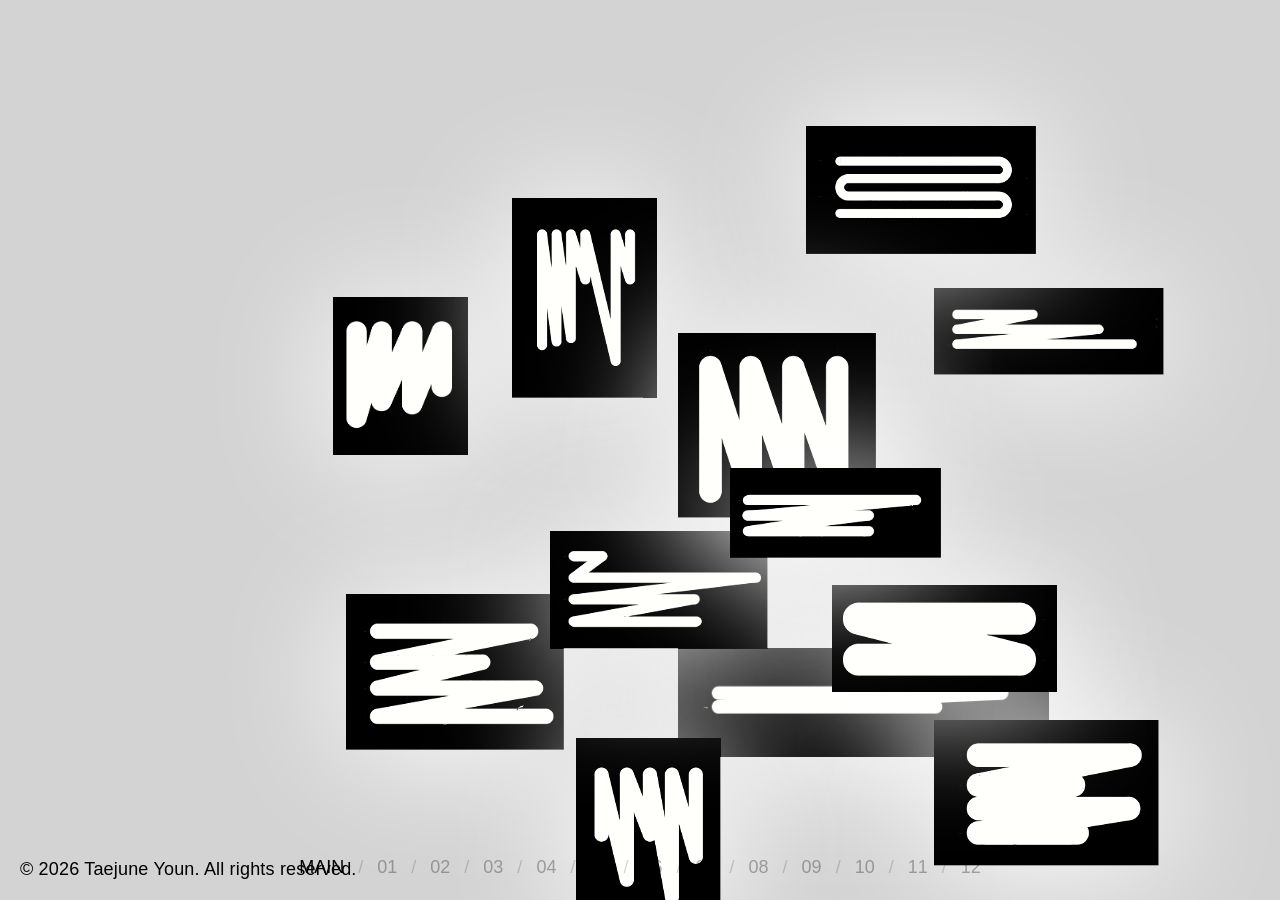
==== index.html @ e30f0415 "Refine detail navigation and reading pace Double desktop fold highlighting, add mobile previous/next" ====
<!doctype html>
<html lang="en">
<head>
  <meta charset="utf-8">
  <meta name="viewport" content="width=device-width, initial-scale=1">
  <meta name="description" content="Love receptor is an interactive reading experience exploring how love is written, translated, and revealed across twelve languages and literary traditions.">
  <meta name="theme-color" content="#000000">
  <meta name="robots" content="index, follow">
  <link rel="icon" type="image/png" sizes="64x64" href="favicon.png">
  <link rel="apple-touch-icon" sizes="180x180" href="apple-touch-icon.png">
  <link rel="canonical" href="https://taejuneyoun.github.io/Love-receptor/">
  <meta property="og:type" content="website">
  <meta property="og:url" content="https://taejuneyoun.github.io/Love-receptor/">
  <meta property="og:site_name" content="Love receptor">
  <meta property="og:title" content="Love receptor">
  <meta property="og:description" content="Love receptor is an interactive reading experience exploring how love is written, translated, and revealed across twelve languages and literary traditions.">
  <meta property="og:image" content="https://taejuneyoun.github.io/Love-receptor/og-preview.png">
  <meta property="og:image:type" content="image/png">
  <meta property="og:image:width" content="2816">
  <meta property="og:image:height" content="2136">
  <meta property="og:image:alt" content="Love receptor interactive works floating in three-dimensional space">
  <meta name="twitter:card" content="summary_large_image">
  <meta name="twitter:title" content="Love receptor">
  <meta name="twitter:description" content="Love receptor is an interactive reading experience exploring how love is written, translated, and revealed across twelve languages and literary traditions.">
  <meta name="twitter:image" content="https://taejuneyoun.github.io/Love-receptor/og-preview.png">
  <link rel="stylesheet" href="cursor.css">
  <script src="cursor.js" defer></script>
  <script src="main-transition.js" defer></script>
  <title>Love receptor</title>
  <style>
    :root {
      --background: #d3d3d3;
      --ink: #000000;
    }

    * { box-sizing: border-box; }

    html,
    body {
      min-height: 100%;
      margin: 0;
      background: var(--background);
    }

    body {
      overflow: hidden;
      color: var(--ink);
      font-family: "Helvetica Neue", Helvetica, Arial, sans-serif;
      font-weight: 300;
    }

    .scene {
      position: fixed;
      inset: 0;
      overflow: hidden;
      perspective: 1450px;
      perspective-origin: 50% 48%;
      isolation: isolate;
    }

    .cloud {
      position: absolute;
      inset: 0;
      z-index: 2;
      pointer-events: none;
      transform: rotateX(var(--scene-rx, 0deg)) rotateY(var(--scene-ry, 0deg));
      transform-style: preserve-3d;
      transition: transform 80ms linear;
      will-change: transform;
    }

    .tile {
      position: absolute;
      left: var(--x);
      top: var(--y);
      z-index: var(--layer);
      display: block;
      width: var(--w);
      color: inherit;
      text-decoration: none;
      transform-style: preserve-3d;
      animation: drift var(--duration) ease-in-out var(--delay) infinite alternate;
      will-change: transform;
      pointer-events: auto;
    }

    .molecule-layer {
      position: absolute;
      left: 50%;
      top: 49%;
      z-index: 1;
      width: min(64vw, 980px);
      height: min(78vh, 820px);
      transform: translate(-50%, -50%) translateZ(-260px);
      transform-style: preserve-3d;
    }

    .molecule-layer canvas {
      display: block;
      width: 100%;
      height: 100%;
      outline: none;
      opacity: .78;
      transition: opacity 220ms ease, filter 220ms ease;
    }

    .molecule-layer.hovered canvas {
      opacity: .96;
      filter: contrast(1.12);
    }

    .model-tooltip {
      position: fixed;
      left: 0;
      top: 0;
      z-index: 300;
      max-width: min(310px, calc(100vw - 32px));
      padding: 7px 9px 8px;
      background: #000000;
      color: #ffffff;
      font-size: 10px;
      font-weight: 400;
      line-height: 1.35;
      letter-spacing: .01em;
      pointer-events: none;
      opacity: 0;
      transform: translate(14px, 14px);
      transition: opacity 120ms ease;
    }

    .model-tooltip.visible { opacity: 1; }

    .tile:hover,
    .tile:focus-visible {
      z-index: 100;
      outline: none;
    }

    .card {
      display: block;
      transform: translateZ(0) rotateX(var(--card-rx, 0deg)) rotateY(var(--card-ry, 0deg));
      transform-style: preserve-3d;
      transition: transform 260ms cubic-bezier(.22, 1, .36, 1);
      will-change: transform;
    }

    .tile:hover .card,
    .tile:focus-visible .card {
      transform: translateZ(72px) rotateX(var(--card-rx, 0deg)) rotateY(var(--card-ry, 0deg)) scale(1.045);
    }

    .tile:focus-visible .card::after {
      content: "";
      position: absolute;
      inset: -7px;
      border: 1px solid #000000;
      pointer-events: none;
    }

    .tile img {
      display: block;
      width: 100%;
      height: auto;
      border: 0;
      filter: contrast(1.15);
      box-shadow: 0 4px 130px #ffffff;
      user-select: none;
      -webkit-user-drag: none;
    }

    .pages {
      position: fixed;
      left: 50%;
      bottom: 22px;
      z-index: 200;
      display: flex;
      gap: 14px;
      font-size: 18px;
      white-space: nowrap;
      transform: translateX(-50%);
    }

    .pages a {
      color: var(--ink);
      text-decoration: none;
      opacity: .3;
      transition: opacity 160ms ease;
    }

    .pages a + a::before {
      content: "/";
      margin-right: 14px;
      opacity: .55;
    }

    .pages a.active,
    .pages a:hover,
    .pages a:focus-visible {
      opacity: 1;
      outline: none;
    }

    .site-footer {
      position: fixed;
      left: 20px;
      bottom: 18px;
      z-index: 200;
      font-size: 18px;
      line-height: 1.4;
      letter-spacing: .01em;
      white-space: nowrap;
    }

    .site-footer a {
      color: inherit;
      text-decoration: none;
      border-bottom: 1px solid transparent;
      transition: border-color 160ms ease;
    }

    .site-footer a:hover,
    .site-footer a:focus-visible {
      border-color: currentColor;
      outline: none;
    }

    body.is-transitioning .custom-cursor,
    body.is-transitioning .model-tooltip {
      opacity: 0 !important;
    }

    body.is-transitioning .tile {
      animation-play-state: paused;
    }

    .main-transition {
      position: fixed;
      inset: 0;
      z-index: 20000;
      overflow: hidden;
      pointer-events: auto;
    }

    .main-transition-box {
      position: absolute;
      left: var(--transition-left);
      top: var(--transition-top);
      width: var(--transition-width);
      height: var(--transition-height);
      overflow: hidden;
      background: #000000;
      animation: main-box-expand 680ms cubic-bezier(.76, 0, .24, 1) both;
      will-change: left, top, width, height;
    }

    .main-transition-art {
      display: block;
      width: 100%;
      height: 100%;
      object-fit: contain;
      filter: contrast(1.15);
      transform-origin: 50% 50%;
      animation: main-art-collapse 900ms cubic-bezier(.65, 0, .35, 1) both;
      will-change: transform, opacity;
    }

    .main-transition-dot {
      position: fixed;
      left: 50%;
      top: 50%;
      z-index: 2;
      width: 34px;
      height: 34px;
      margin: -17px 0 0 -17px;
      border-radius: 999px;
      background: #f1f0eb;
      box-shadow: 0 0 1px rgba(255, 255, 255, .5);
      animation: main-dot-disappear 770ms cubic-bezier(.22, 1, .36, 1) 550ms both;
      will-change: transform, opacity;
    }

    @keyframes main-box-expand {
      to {
        left: 0;
        top: 0;
        width: 100vw;
        height: 100vh;
      }
    }

    @keyframes main-art-collapse {
      0%, 20% {
        opacity: 1;
        transform: scale(1);
      }
      72% {
        opacity: .92;
        transform: scale(.075);
      }
      100% {
        opacity: 0;
        transform: scale(.008);
      }
    }

    @keyframes main-dot-disappear {
      0% {
        opacity: 0;
        transform: scale(.2);
      }
      18%, 56% {
        opacity: 1;
        transform: scale(1);
      }
      100% {
        opacity: 0;
        transform: scale(.08);
      }
    }

    @keyframes drift {
      from {
        transform:
          translate3d(-50%, calc(-50% - var(--float)), var(--z))
          rotateX(var(--rx-a)) rotateY(var(--ry-a)) rotateZ(var(--rz-a));
      }
      to {
        transform:
          translate3d(calc(-50% + var(--sway)), calc(-50% + var(--float)), var(--z-end))
          rotateX(var(--rx-b)) rotateY(var(--ry-b)) rotateZ(var(--rz-b));
      }
    }

    @media (max-width: 820px) {
      body { overflow: hidden; }
      .scene {
        position: fixed;
        min-height: 100svh;
        overflow: hidden;
        perspective: none;
      }
      .cloud {
        position: absolute;
        inset: 0;
        display: block;
        min-height: 100svh;
        padding: 0;
        transform: none !important;
        transform-origin: 50% 50%;
        transition: none;
        will-change: auto;
      }
      .molecule-layer {
        display: none;
      }
      .model-tooltip { display: none; }
      .tile {
        position: absolute;
        touch-action: manipulation;
        -webkit-tap-highlight-color: transparent;
        animation-name: mobile-float;
        animation-duration: calc(var(--duration) * 1.25);
        animation-timing-function: ease-in-out;
      }
      .tile:nth-child(1) { left: 67%; top: 16%; width: 44vw; z-index: 8; }
      .tile:nth-child(2) { left: 51%; top: 33%; width: 36vw; z-index: 12; }
      .tile:nth-child(3) { left: 84%; top: 31%; width: 44vw; z-index: 7; }
      .tile:nth-child(4) { left: 12%; top: 56%; width: 39vw; z-index: 5; }
      .tile:nth-child(5) { left: 56%; top: 46%; width: 39vw; z-index: 14; }
      .tile:nth-child(6) { left: 30%; top: 49%; width: 41vw; z-index: 8; }
      .tile:nth-child(7) { left: 28%; top: 23%; width: 26vw; z-index: 6; }
      .tile:nth-child(8) { left: 66%; top: 58%; width: 42vw; z-index: 10; }
      .tile:nth-child(9) { left: 30%; top: 70%; width: 27vw; z-index: 7; }
      .tile:nth-child(10) { left: 76%; top: 69%; width: 43vw; z-index: 6; }
      .tile:nth-child(11) { left: 9%; top: 34%; width: 27vw; z-index: 4; }
      .tile:nth-child(12) { left: 49%; top: 76%; width: 55vw; z-index: 3; }
      .tile[href="12.html"] { display: none; }
      .tile:hover .card,
      .tile:focus-visible .card {
        transform: scale(1.035);
      }
      .tile img { box-shadow: 0 4px 70px rgba(255, 255, 255, .86); }
      .pages { display: none; }
      .site-footer {
        left: 50%;
        bottom: 16px;
        width: calc(100% - 32px);
        font-size: 8px;
        text-align: center;
        transform: translateX(-50%);
      }
    }

    @keyframes mobile-float {
      from { transform: translate3d(-50%, calc(-50% - 3px), 0) rotate(-.35deg) scale(.985); }
      to { transform: translate3d(calc(-50% + 3px), calc(-50% + 3px), 0) rotate(.35deg) scale(1.015); }
    }

    @media (prefers-reduced-motion: reduce) {
      .cloud { transition: none; }
      .tile { animation: none; }
      .card { transition: none; }
      .main-transition-box {
        inset: 0;
        width: 100vw;
        height: 100vh;
        animation: none;
      }
      .main-transition-art,
      .main-transition-dot {
        display: none;
      }
    }
  </style>
</head>
<body class="highlight-complete main-page">
  <main class="scene" aria-label="Barbarian Love main page">
    <div class="molecule-layer" aria-label="3D model of the human oxytocin receptor">
      <canvas class="molecule-canvas" aria-label="6TPK, Crystal structure of the human oxytocin receptor"></canvas>
    </div>
    <div class="model-tooltip" role="tooltip">6TPK, Crystal structure of the human oxytocin receptor</div>

    <div class="cloud">
      <a class="tile" href="01.html" aria-label="Open page 01"
        style="--x:63%;--y:14%;--w:clamp(230px,18vw,350px);--layer:8;--z:90px;--z-end:145px;--float:12px;--sway:9px;--duration:7.9s;--delay:-2.2s;--rx-a:-4deg;--ry-a:5deg;--rz-a:1deg;--rx-b:3deg;--ry-b:-4deg;--rz-b:-1deg;">
        <span class="card"><img src="main-01.png" alt="Page 01 preview" draggable="false"></span>
      </a>

      <a class="tile" href="02.html" aria-label="Open page 02"
        style="--x:53%;--y:37%;--w:clamp(190px,15.5vw,300px);--layer:12;--z:185px;--z-end:235px;--float:15px;--sway:-8px;--duration:8.8s;--delay:-5.1s;--rx-a:4deg;--ry-a:-6deg;--rz-a:-1deg;--rx-b:-3deg;--ry-b:5deg;--rz-b:1deg;">
        <span class="card"><img src="main-02.png" alt="Page 02 preview" draggable="false"></span>
      </a>

      <a class="tile" href="03.html" aria-label="Open page 03"
        style="--x:73%;--y:32%;--w:clamp(225px,18vw,345px);--layer:7;--z:35px;--z-end:85px;--float:10px;--sway:12px;--duration:9.2s;--delay:-3.7s;--rx-a:-3deg;--ry-a:-5deg;--rz-a:0deg;--rx-b:3deg;--ry-b:4deg;--rz-b:1deg;">
        <span class="card"><img src="main-03.png" alt="Page 03 preview" draggable="false"></span>
      </a>

      <a class="tile" href="04.html" aria-label="Open page 04"
        style="--x:27%;--y:66%;--w:clamp(215px,17vw,325px);--layer:6;--z:10px;--z-end:60px;--float:14px;--sway:-10px;--duration:8.4s;--delay:-4.5s;--rx-a:3deg;--ry-a:6deg;--rz-a:-1deg;--rx-b:-4deg;--ry-b:-5deg;--rz-b:1deg;">
        <span class="card"><img src="main-04.png" alt="Page 04 preview" draggable="false"></span>
      </a>

      <a class="tile" href="05.html" aria-label="Open page 05"
        style="--x:57%;--y:52%;--w:clamp(210px,16.5vw,315px);--layer:14;--z:235px;--z-end:285px;--float:9px;--sway:8px;--duration:7.4s;--delay:-1.6s;--rx-a:-5deg;--ry-a:4deg;--rz-a:1deg;--rx-b:4deg;--ry-b:-3deg;--rz-b:-1deg;">
        <span class="card"><img src="main-05.png" alt="Page 05 preview" draggable="false"></span>
      </a>

      <a class="tile" href="06.html" aria-label="Open page 06"
        style="--x:43%;--y:59%;--w:clamp(215px,17vw,325px);--layer:8;--z:75px;--z-end:125px;--float:13px;--sway:-11px;--duration:9.6s;--delay:-6.2s;--rx-a:3deg;--ry-a:-4deg;--rz-a:0deg;--rx-b:-4deg;--ry-b:5deg;--rz-b:-1deg;">
        <span class="card"><img src="main-06.png" alt="Page 06 preview" draggable="false"></span>
      </a>

      <a class="tile" href="07.html" aria-label="Open page 07"
        style="--x:40%;--y:22%;--w:clamp(145px,10.8vw,208px);--layer:5;--z:-20px;--z-end:30px;--float:16px;--sway:7px;--duration:10.1s;--delay:-7.3s;--rx-a:-5deg;--ry-a:-7deg;--rz-a:-1deg;--rx-b:4deg;--ry-b:6deg;--rz-b:1deg;">
        <span class="card"><img src="main-07.png" alt="Page 07 preview" draggable="false"></span>
      </a>

      <a class="tile" href="08.html" aria-label="Open page 08"
        style="--x:65%;--y:65%;--w:clamp(225px,17.5vw,335px);--layer:10;--z:120px;--z-end:175px;--float:11px;--sway:9px;--duration:8.1s;--delay:-3.3s;--rx-a:4deg;--ry-a:5deg;--rz-a:0deg;--rx-b:-3deg;--ry-b:-6deg;--rz-b:1deg;">
        <span class="card"><img src="main-08.png" alt="Page 08 preview" draggable="false"></span>
      </a>

      <a class="tile" href="09.html" aria-label="Open page 09"
        style="--x:45%;--y:82%;--w:clamp(145px,10.8vw,208px);--layer:7;--z:25px;--z-end:80px;--float:15px;--sway:-7px;--duration:9.7s;--delay:-5.8s;--rx-a:-4deg;--ry-a:7deg;--rz-a:1deg;--rx-b:5deg;--ry-b:-6deg;--rz-b:-1deg;">
        <span class="card"><img src="main-09.png" alt="Page 09 preview" draggable="false"></span>
      </a>

      <a class="tile" href="10.html" aria-label="Open page 10"
        style="--x:73%;--y:80%;--w:clamp(225px,17.5vw,335px);--layer:6;--z:5px;--z-end:55px;--float:13px;--sway:11px;--duration:8.9s;--delay:-4.1s;--rx-a:5deg;--ry-a:-5deg;--rz-a:-1deg;--rx-b:-4deg;--ry-b:4deg;--rz-b:1deg;">
        <span class="card"><img src="main-10.png" alt="Page 10 preview" draggable="false"></span>
      </a>

      <a class="tile" href="11.html" aria-label="Open page 11"
        style="--x:26%;--y:33%;--w:clamp(135px,9.5vw,182px);--layer:4;--z:-65px;--z-end:-10px;--float:17px;--sway:-8px;--duration:10.4s;--delay:-8.4s;--rx-a:6deg;--ry-a:8deg;--rz-a:1deg;--rx-b:-5deg;--ry-b:-7deg;--rz-b:-1deg;">
        <span class="card"><img src="main-11.png" alt="Page 11 preview" draggable="false"></span>
      </a>

      <a class="tile" href="12.html" aria-label="Open page 12"
        style="--x:53%;--y:72%;--w:clamp(330px,29vw,555px);--layer:3;--z:-105px;--z-end:-45px;--float:12px;--sway:12px;--duration:9.4s;--delay:-6.7s;--rx-a:-3deg;--ry-a:4deg;--rz-a:0deg;--rx-b:3deg;--ry-b:-5deg;--rz-b:1deg;">
        <span class="card"><img src="main-12.png" alt="Page 12 preview" draggable="false"></span>
      </a>
    </div>

    <nav class="pages" aria-label="Pages">
      <a class="active" href="MAIN.html" aria-current="page">MAIN</a>
      <a href="01.html">01</a>
      <a href="02.html">02</a>
      <a href="03.html">03</a>
      <a href="04.html">04</a>
      <a href="05.html">05</a>
      <a href="06.html">06</a>
      <a href="07.html">07</a>
      <a href="08.html">08</a>
      <a href="09.html">09</a>
      <a href="10.html">10</a>
      <a href="11.html">11</a>
      <a href="12.html">12</a>
    </nav>

    <footer class="site-footer">
      © 2026 <a href="https://www.instagram.com/taejun____e/" target="_blank" rel="noopener noreferrer">Taejune Youn</a>. All rights reserved.
    </footer>
  </main>

  <script>
    if (window.matchMedia("(min-width: 821px) and (hover: hover) and (pointer: fine)").matches) {
      const modelData = document.createElement("script");
      modelData.src = "6TPK-data.js";
      modelData.onload = () => {
        const modelRenderer = document.createElement("script");
        modelRenderer.src = "molecule.js";
        document.body.appendChild(modelRenderer);
      };
      document.body.appendChild(modelData);
    }
  </script>
  <script>
    (() => {
      const cloud = document.querySelector(".cloud");
      const tiles = document.querySelectorAll(".tile");
      const finePointer = window.matchMedia("(hover: hover) and (pointer: fine)");
      const reducedMotion = window.matchMedia("(prefers-reduced-motion: reduce)");
      let targetX = 0;
      let targetY = 0;
      let currentX = 0;
      let currentY = 0;

      function renderParallax() {
        currentX += (targetX - currentX) * 0.075;
        currentY += (targetY - currentY) * 0.075;
        cloud.style.setProperty("--scene-ry", `${currentX * 4.2}deg`);
        cloud.style.setProperty("--scene-rx", `${currentY * -3.2}deg`);
        requestAnimationFrame(renderParallax);
      }

      if (finePointer.matches && !reducedMotion.matches) {
        window.addEventListener("pointermove", (event) => {
          targetX = event.clientX / window.innerWidth - 0.5;
          targetY = event.clientY / window.innerHeight - 0.5;
        }, { passive: true });

        document.documentElement.addEventListener("mouseleave", () => {
          targetX = 0;
          targetY = 0;
        });

        renderParallax();
      }

      tiles.forEach((tile) => {
        const card = tile.querySelector(".card");
        tile.addEventListener("pointermove", (event) => {
          if (!finePointer.matches || reducedMotion.matches) return;
          const rect = tile.getBoundingClientRect();
          const x = event.clientX / rect.width - rect.left / rect.width - 0.5;
          const y = event.clientY / rect.height - rect.top / rect.height - 0.5;
          card.style.setProperty("--card-ry", `${x * 9}deg`);
          card.style.setProperty("--card-rx", `${y * -9}deg`);
        });
        tile.addEventListener("pointerleave", () => {
          card.style.setProperty("--card-ry", "0deg");
          card.style.setProperty("--card-rx", "0deg");
        });
      });
    })();
  </script>
</body>
</html>
---- cursor.css ----
:root {
  --cursor-paper: #f1f0eb;
}

body.custom-cursor-enabled,
body.custom-cursor-enabled * {
  cursor: none !important;
}

html.from-main-transition .site-shell {
  opacity: 0;
}

html.from-main-transition.entry-revealing .site-shell {
  animation: entry-content-reveal 560ms cubic-bezier(.22, 1, .36, 1) both;
}

html.from-main-transition .custom-cursor {
  opacity: 0 !important;
}

.entry-transition {
  position: fixed;
  inset: 0;
  z-index: 20000;
  overflow: hidden;
  background: #000000;
  pointer-events: none;
  opacity: 1;
  transition: opacity 560ms cubic-bezier(.22, 1, .36, 1) 60ms;
}

.entry-transition.is-revealing {
  opacity: 0;
}

@keyframes entry-content-reveal {
  from {
    opacity: 0;
    transform: scale(.992);
  }
  to {
    opacity: 1;
    transform: scale(1);
  }
}

.custom-cursor {
  position: fixed;
  left: 0;
  top: 0;
  z-index: 9999;
  width: 0;
  height: 0;
  pointer-events: none;
  opacity: 0;
  transform: translate3d(-100px, -100px, 0);
  transition: opacity 120ms ease;
  will-change: transform;
}

.custom-cursor.snapped {
  transition: opacity 120ms ease, transform 180ms cubic-bezier(.22, 1, .36, 1);
}

.custom-cursor.visible {
  opacity: 1;
}

.custom-cursor-shape {
  position: absolute;
  left: -13px;
  top: -13px;
  width: 26px;
  height: clamp(220px, 42vh, 560px);
  border-radius: 999px;
  background: var(--cursor-paper);
  transform: rotate(-20deg);
  transform-origin: 13px 13px;
  box-shadow: 0 0 1px rgba(255, 255, 255, .5);
  transition:
    left 640ms cubic-bezier(.22, 1, .36, 1),
    top 640ms cubic-bezier(.22, 1, .36, 1),
    width 640ms cubic-bezier(.22, 1, .36, 1),
    height 640ms cubic-bezier(.22, 1, .36, 1),
    transform 640ms cubic-bezier(.22, 1, .36, 1);
  will-change: left, top, width, height, transform;
}

body:not(.main-page) .custom-cursor-shape {
  height: clamp(66px, 12.6vh, 168px);
}

body.highlight-complete .custom-cursor-shape {
  left: -17px;
  top: -17px;
  width: 34px;
  height: 34px;
  transform: rotate(0deg);
}

body.main-page .custom-cursor-shape {
  background: #000000;
  box-shadow: 0 0 1px rgba(0, 0, 0, .45);
}

body.main-page .custom-cursor-label {
  color: #ffffff;
}

.custom-cursor-label {
  position: absolute;
  left: 0;
  top: 0;
  z-index: 2;
  min-width: 20px;
  color: #000000;
  font-family: "Helvetica Neue", Helvetica, Arial, sans-serif;
  font-size: 8px;
  font-weight: 500;
  line-height: 1;
  letter-spacing: .06em;
  text-align: center;
  opacity: 0;
  transform: translate(-50%, -50%);
  transition: opacity 100ms ease;
}

.custom-cursor.has-label .custom-cursor-label {
  opacity: 1;
}

@media (pointer: coarse), (hover: none) {
  .custom-cursor { display: none; }
  body.custom-cursor-enabled,
  body.custom-cursor-enabled * { cursor: auto !important; }
}

@media (prefers-reduced-motion: reduce) {
  .custom-cursor-shape { transition: none; }
  html.from-main-transition .site-shell { opacity: 1; }
  html.from-main-transition.entry-revealing .site-shell { animation: none; }
  .entry-transition { transition-duration: 180ms; }
}
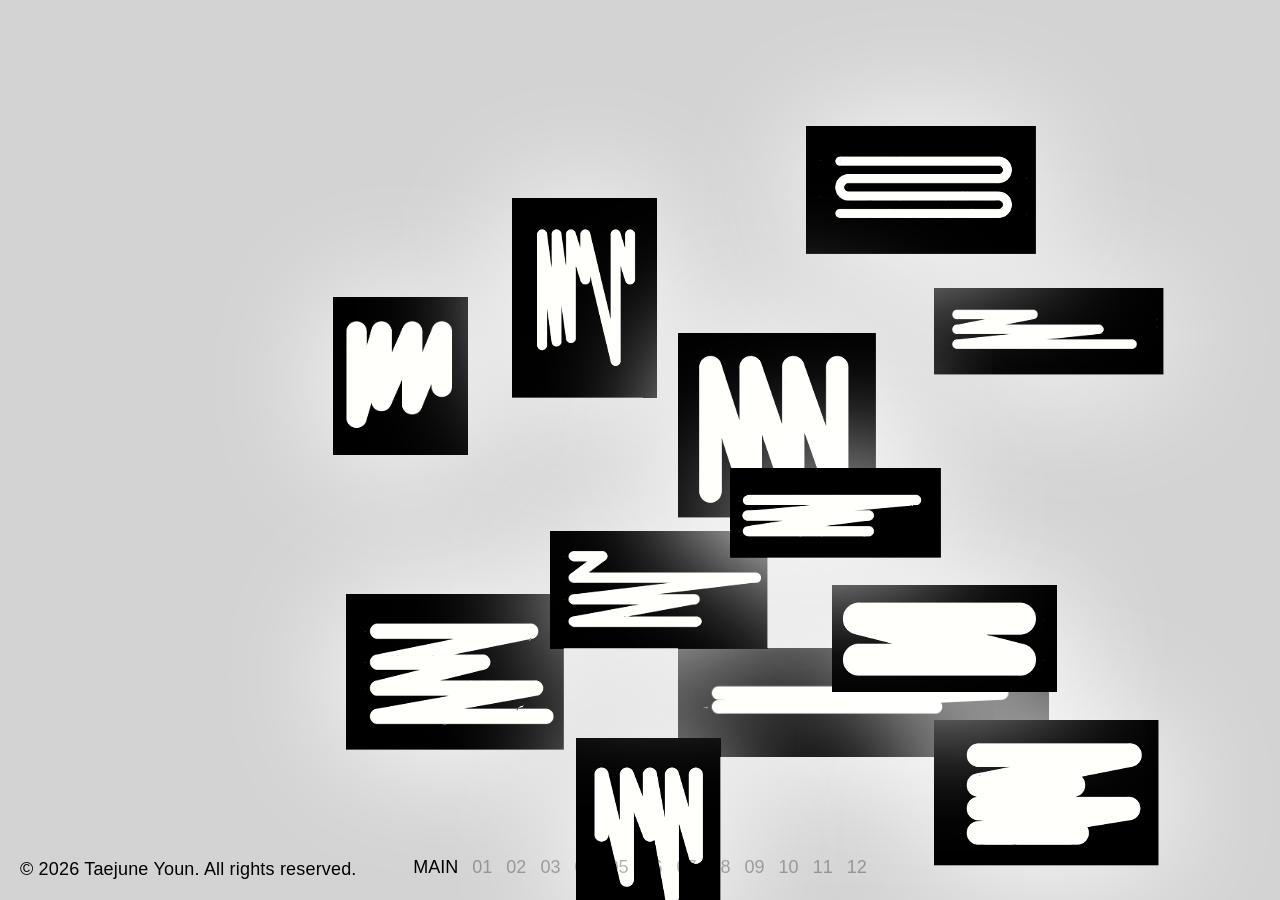
==== commit b2778b85: "Scale landing page on large displays" ====
--- a/index.html
+++ b/index.html
@@ -188,9 +188,8 @@
     }
 
     .pages a + a::before {
-      content: "/";
-      margin-right: 14px;
-      opacity: .55;
+      content: none;
+      margin-right: 0;
     }
 
     .pages a.active,
@@ -321,12 +320,12 @@
     @keyframes drift {
       from {
         transform:
-          translate3d(-50%, calc(-50% - var(--float)), var(--z))
+          translate3d(calc(-50% - var(--sway)), calc(-50% - var(--float) - 4px), var(--z))
           rotateX(var(--rx-a)) rotateY(var(--ry-a)) rotateZ(var(--rz-a));
       }
       to {
         transform:
-          translate3d(calc(-50% + var(--sway)), calc(-50% + var(--float)), var(--z-end))
+          translate3d(calc(-50% + var(--sway)), calc(-50% + var(--float) + 4px), var(--z-end))
           rotateX(var(--rx-b)) rotateY(var(--ry-b)) rotateZ(var(--rz-b));
       }
     }
@@ -392,8 +391,45 @@
     }
 
     @keyframes mobile-float {
-      from { transform: translate3d(-50%, calc(-50% - 3px), 0) rotate(-.35deg) scale(.985); }
-      to { transform: translate3d(calc(-50% + 3px), calc(-50% + 3px), 0) rotate(.35deg) scale(1.015); }
+      from { transform: translate3d(calc(-50% - 7px), calc(-50% - 8px), 0) rotate(-.5deg) scale(.98); }
+      to { transform: translate3d(calc(-50% + 7px), calc(-50% + 8px), 0) rotate(.5deg) scale(1.02); }
+    }
+
+    @media (min-width: 3000px) and (min-height: 1600px) {
+      .scene { perspective: 2900px; }
+      .molecule-layer {
+        width: min(64vw, 1960px);
+        height: min(78vh, 1640px);
+      }
+      .tile:nth-child(1) { width: min(36vw, 700px); }
+      .tile:nth-child(2) { width: min(31vw, 600px); }
+      .tile:nth-child(3) { width: min(36vw, 690px); }
+      .tile:nth-child(4) { width: min(34vw, 650px); }
+      .tile:nth-child(5) { width: min(33vw, 630px); }
+      .tile:nth-child(6) { width: min(34vw, 650px); }
+      .tile:nth-child(7) { width: min(21.6vw, 416px); }
+      .tile:nth-child(8) { width: min(35vw, 670px); }
+      .tile:nth-child(9) { width: min(21.6vw, 416px); }
+      .tile:nth-child(10) { width: min(35vw, 670px); }
+      .tile:nth-child(11) { width: min(19vw, 364px); }
+      .tile:nth-child(12) { width: min(58vw, 1110px); }
+      .tile img { box-shadow: 0 8px 260px #ffffff; }
+      .pages {
+        bottom: 44px;
+        gap: 28px;
+        font-size: 36px;
+      }
+      .site-footer {
+        left: 40px;
+        bottom: 36px;
+        font-size: 36px;
+      }
+      .model-tooltip {
+        max-width: 620px;
+        padding: 14px 18px 16px;
+        font-size: 20px;
+        transform: translate(28px, 28px);
+      }
     }
 
     @media (prefers-reduced-motion: reduce) {
--- a/cursor.css
+++ b/cursor.css
@@ -136,6 +136,32 @@
   body.custom-cursor-enabled * { cursor: auto !important; }
 }
 
+@media (min-width: 3000px) and (min-height: 1600px) and (pointer: fine) {
+  .custom-cursor-shape {
+    left: -26px;
+    top: -26px;
+    width: 52px;
+    height: clamp(440px, 42vh, 1120px);
+    transform-origin: 26px 26px;
+  }
+
+  body:not(.main-page) .custom-cursor-shape {
+    height: clamp(132px, 12.6vh, 336px);
+  }
+
+  body.highlight-complete .custom-cursor-shape {
+    left: -34px;
+    top: -34px;
+    width: 68px;
+    height: 68px;
+  }
+
+  .custom-cursor-label {
+    min-width: 40px;
+    font-size: 16px;
+  }
+}
+
 @media (prefers-reduced-motion: reduce) {
   .custom-cursor-shape { transition: none; }
   html.from-main-transition .site-shell { opacity: 1; }
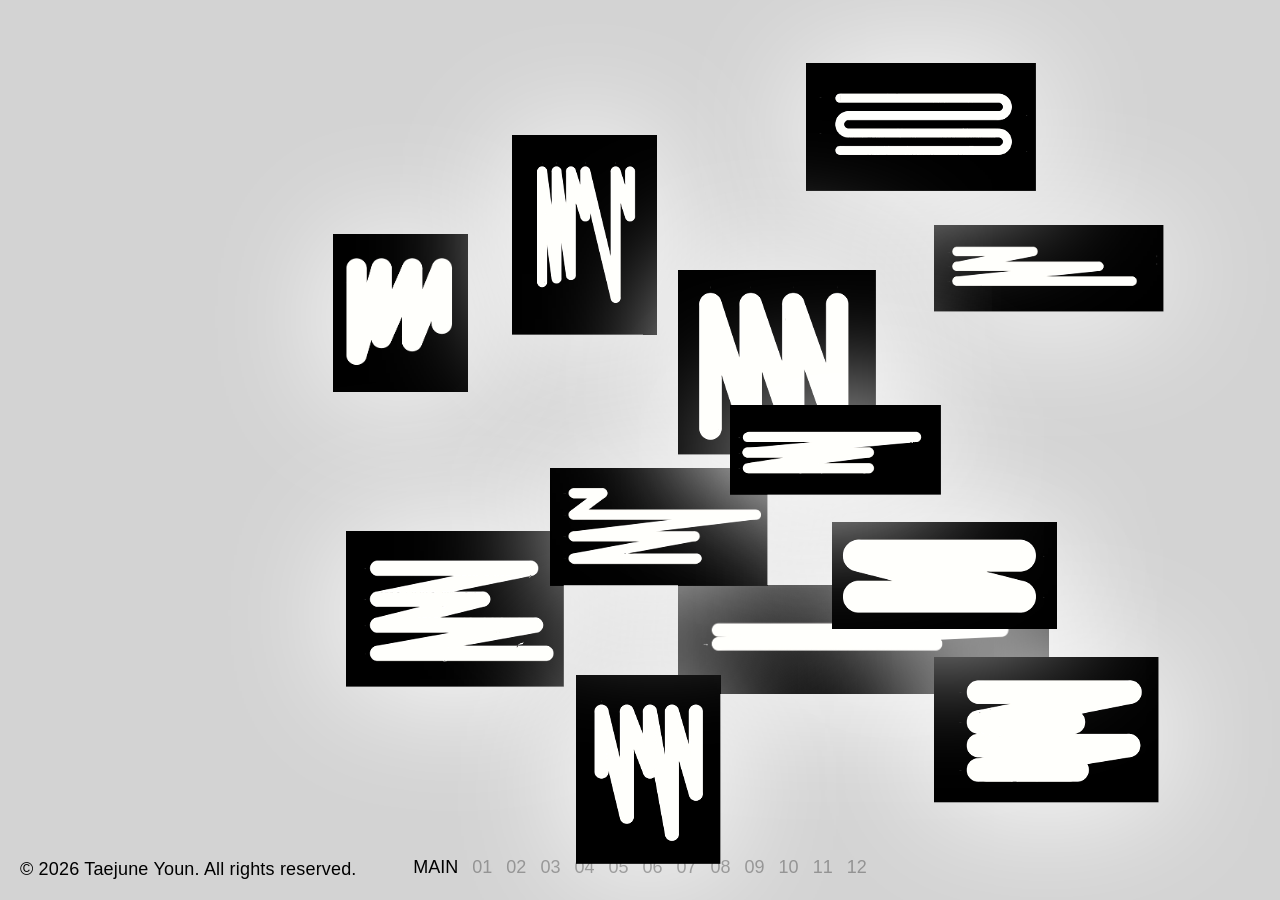
==== commit bfdffd2c: "Lift main composition for desktop and mobile Adjusted cloud positioning to improve visual layout on " ====
--- a/index.html
+++ b/index.html
@@ -3,6 +3,8 @@
 <head>
   <meta charset="utf-8">
   <meta name="viewport" content="width=device-width, initial-scale=1">
+  <meta http-equiv="Content-Security-Policy" content="default-src 'self'; script-src 'self' 'unsafe-inline'; style-src 'self' 'unsafe-inline' https://fonts.googleapis.com; img-src 'self' data:; font-src 'self' https://fonts.gstatic.com; connect-src 'self' https://api.country.is; object-src 'none'; base-uri 'none'; form-action 'none'; frame-src 'none'; media-src 'none'">
+  <meta name="referrer" content="no-referrer">
   <meta name="description" content="Love receptor is an interactive reading experience exploring how love is written, translated, and revealed across twelve languages and literary traditions.">
   <meta name="theme-color" content="#000000">
   <meta name="robots" content="index, follow">
@@ -60,7 +62,9 @@
 
     .cloud {
       position: absolute;
-      inset: 0;
+      /* Keep the visual cloud above the footer/navigation and optically
+         centred on both wide and short desktop viewports. */
+      inset: -7vh 0 7vh;
       z-index: 2;
       pointer-events: none;
       transform: rotateX(var(--scene-rx, 0deg)) rotateY(var(--scene-ry, 0deg));
@@ -87,7 +91,7 @@
     .molecule-layer {
       position: absolute;
       left: 50%;
-      top: 49%;
+      top: 42%;
       z-index: 1;
       width: min(64vw, 980px);
       height: min(78vh, 820px);
@@ -340,7 +344,8 @@
       }
       .cloud {
         position: absolute;
-        inset: 0;
+        inset: -5vh 0 5vh;
+        inset: -5svh 0 5svh;
         display: block;
         min-height: 100svh;
         padding: 0;
@@ -459,62 +464,62 @@
     <div class="cloud">
       <a class="tile" href="01.html" aria-label="Open page 01"
         style="--x:63%;--y:14%;--w:clamp(230px,18vw,350px);--layer:8;--z:90px;--z-end:145px;--float:12px;--sway:9px;--duration:7.9s;--delay:-2.2s;--rx-a:-4deg;--ry-a:5deg;--rz-a:1deg;--rx-b:3deg;--ry-b:-4deg;--rz-b:-1deg;">
-        <span class="card"><img src="main-01.png" alt="Page 01 preview" draggable="false"></span>
+        <span class="card"><img src="main-01.png" alt="Page 01 preview" draggable="false" decoding="async"></span>
       </a>
 
       <a class="tile" href="02.html" aria-label="Open page 02"
         style="--x:53%;--y:37%;--w:clamp(190px,15.5vw,300px);--layer:12;--z:185px;--z-end:235px;--float:15px;--sway:-8px;--duration:8.8s;--delay:-5.1s;--rx-a:4deg;--ry-a:-6deg;--rz-a:-1deg;--rx-b:-3deg;--ry-b:5deg;--rz-b:1deg;">
-        <span class="card"><img src="main-02.png" alt="Page 02 preview" draggable="false"></span>
+        <span class="card"><img src="main-02.png" alt="Page 02 preview" draggable="false" decoding="async"></span>
       </a>
 
       <a class="tile" href="03.html" aria-label="Open page 03"
         style="--x:73%;--y:32%;--w:clamp(225px,18vw,345px);--layer:7;--z:35px;--z-end:85px;--float:10px;--sway:12px;--duration:9.2s;--delay:-3.7s;--rx-a:-3deg;--ry-a:-5deg;--rz-a:0deg;--rx-b:3deg;--ry-b:4deg;--rz-b:1deg;">
-        <span class="card"><img src="main-03.png" alt="Page 03 preview" draggable="false"></span>
+        <span class="card"><img src="main-03.png" alt="Page 03 preview" draggable="false" decoding="async"></span>
       </a>
 
       <a class="tile" href="04.html" aria-label="Open page 04"
         style="--x:27%;--y:66%;--w:clamp(215px,17vw,325px);--layer:6;--z:10px;--z-end:60px;--float:14px;--sway:-10px;--duration:8.4s;--delay:-4.5s;--rx-a:3deg;--ry-a:6deg;--rz-a:-1deg;--rx-b:-4deg;--ry-b:-5deg;--rz-b:1deg;">
-        <span class="card"><img src="main-04.png" alt="Page 04 preview" draggable="false"></span>
+        <span class="card"><img src="main-04.png" alt="Page 04 preview" draggable="false" decoding="async"></span>
       </a>
 
       <a class="tile" href="05.html" aria-label="Open page 05"
         style="--x:57%;--y:52%;--w:clamp(210px,16.5vw,315px);--layer:14;--z:235px;--z-end:285px;--float:9px;--sway:8px;--duration:7.4s;--delay:-1.6s;--rx-a:-5deg;--ry-a:4deg;--rz-a:1deg;--rx-b:4deg;--ry-b:-3deg;--rz-b:-1deg;">
-        <span class="card"><img src="main-05.png" alt="Page 05 preview" draggable="false"></span>
+        <span class="card"><img src="main-05.png" alt="Page 05 preview" draggable="false" decoding="async"></span>
       </a>
 
       <a class="tile" href="06.html" aria-label="Open page 06"
         style="--x:43%;--y:59%;--w:clamp(215px,17vw,325px);--layer:8;--z:75px;--z-end:125px;--float:13px;--sway:-11px;--duration:9.6s;--delay:-6.2s;--rx-a:3deg;--ry-a:-4deg;--rz-a:0deg;--rx-b:-4deg;--ry-b:5deg;--rz-b:-1deg;">
-        <span class="card"><img src="main-06.png" alt="Page 06 preview" draggable="false"></span>
+        <span class="card"><img src="main-06.png" alt="Page 06 preview" draggable="false" decoding="async"></span>
       </a>
 
       <a class="tile" href="07.html" aria-label="Open page 07"
         style="--x:40%;--y:22%;--w:clamp(145px,10.8vw,208px);--layer:5;--z:-20px;--z-end:30px;--float:16px;--sway:7px;--duration:10.1s;--delay:-7.3s;--rx-a:-5deg;--ry-a:-7deg;--rz-a:-1deg;--rx-b:4deg;--ry-b:6deg;--rz-b:1deg;">
-        <span class="card"><img src="main-07.png" alt="Page 07 preview" draggable="false"></span>
+        <span class="card"><img src="main-07.png" alt="Page 07 preview" draggable="false" decoding="async"></span>
       </a>
 
       <a class="tile" href="08.html" aria-label="Open page 08"
         style="--x:65%;--y:65%;--w:clamp(225px,17.5vw,335px);--layer:10;--z:120px;--z-end:175px;--float:11px;--sway:9px;--duration:8.1s;--delay:-3.3s;--rx-a:4deg;--ry-a:5deg;--rz-a:0deg;--rx-b:-3deg;--ry-b:-6deg;--rz-b:1deg;">
-        <span class="card"><img src="main-08.png" alt="Page 08 preview" draggable="false"></span>
+        <span class="card"><img src="main-08.png" alt="Page 08 preview" draggable="false" decoding="async"></span>
       </a>
 
       <a class="tile" href="09.html" aria-label="Open page 09"
         style="--x:45%;--y:82%;--w:clamp(145px,10.8vw,208px);--layer:7;--z:25px;--z-end:80px;--float:15px;--sway:-7px;--duration:9.7s;--delay:-5.8s;--rx-a:-4deg;--ry-a:7deg;--rz-a:1deg;--rx-b:5deg;--ry-b:-6deg;--rz-b:-1deg;">
-        <span class="card"><img src="main-09.png" alt="Page 09 preview" draggable="false"></span>
+        <span class="card"><img src="main-09.png" alt="Page 09 preview" draggable="false" decoding="async"></span>
       </a>
 
       <a class="tile" href="10.html" aria-label="Open page 10"
         style="--x:73%;--y:80%;--w:clamp(225px,17.5vw,335px);--layer:6;--z:5px;--z-end:55px;--float:13px;--sway:11px;--duration:8.9s;--delay:-4.1s;--rx-a:5deg;--ry-a:-5deg;--rz-a:-1deg;--rx-b:-4deg;--ry-b:4deg;--rz-b:1deg;">
-        <span class="card"><img src="main-10.png" alt="Page 10 preview" draggable="false"></span>
+        <span class="card"><img src="main-10.png" alt="Page 10 preview" draggable="false" decoding="async"></span>
       </a>
 
       <a class="tile" href="11.html" aria-label="Open page 11"
         style="--x:26%;--y:33%;--w:clamp(135px,9.5vw,182px);--layer:4;--z:-65px;--z-end:-10px;--float:17px;--sway:-8px;--duration:10.4s;--delay:-8.4s;--rx-a:6deg;--ry-a:8deg;--rz-a:1deg;--rx-b:-5deg;--ry-b:-7deg;--rz-b:-1deg;">
-        <span class="card"><img src="main-11.png" alt="Page 11 preview" draggable="false"></span>
+        <span class="card"><img src="main-11.png" alt="Page 11 preview" draggable="false" decoding="async"></span>
       </a>
 
       <a class="tile" href="12.html" aria-label="Open page 12"
         style="--x:53%;--y:72%;--w:clamp(330px,29vw,555px);--layer:3;--z:-105px;--z-end:-45px;--float:12px;--sway:12px;--duration:9.4s;--delay:-6.7s;--rx-a:-3deg;--ry-a:4deg;--rz-a:0deg;--rx-b:3deg;--ry-b:-5deg;--rz-b:1deg;">
-        <span class="card"><img src="main-12.png" alt="Page 12 preview" draggable="false"></span>
+        <span class="card"><img src="main-12.png" alt="Page 12 preview" draggable="false" decoding="async"></span>
       </a>
     </div>
 
@@ -541,14 +546,30 @@
 
   <script>
     if (window.matchMedia("(min-width: 821px) and (hover: hover) and (pointer: fine)").matches) {
-      const modelData = document.createElement("script");
-      modelData.src = "6TPK-data.js";
-      modelData.onload = () => {
-        const modelRenderer = document.createElement("script");
-        modelRenderer.src = "molecule.js";
-        document.body.appendChild(modelRenderer);
+      const loadModelRenderer = () => {
+        const renderer = document.createElement("script");
+        renderer.src = "molecule.js";
+        document.body.appendChild(renderer);
       };
-      document.body.appendChild(modelData);
+      const loadModel = () => {
+        if (location.protocol !== "file:") {
+          loadModelRenderer();
+          return;
+        }
+        const data = document.createElement("script");
+        data.src = "6TPK-data.js";
+        data.onload = loadModelRenderer;
+        document.body.appendChild(data);
+      };
+      const scheduleModel = () => {
+        if ("requestIdleCallback" in window) {
+          requestIdleCallback(loadModel, { timeout: 1400 });
+        } else {
+          setTimeout(loadModel, 350);
+        }
+      };
+      if (document.readyState === "complete") scheduleModel();
+      else window.addEventListener("load", scheduleModel, { once: true });
     }
   </script>
   <script>
@@ -561,27 +582,35 @@
       let targetY = 0;
       let currentX = 0;
       let currentY = 0;
+      let parallaxFrame = 0;
 
       function renderParallax() {
+        parallaxFrame = 0;
         currentX += (targetX - currentX) * 0.075;
         currentY += (targetY - currentY) * 0.075;
         cloud.style.setProperty("--scene-ry", `${currentX * 4.2}deg`);
         cloud.style.setProperty("--scene-rx", `${currentY * -3.2}deg`);
-        requestAnimationFrame(renderParallax);
+        if (Math.abs(targetX - currentX) > .0002 || Math.abs(targetY - currentY) > .0002) {
+          parallaxFrame = requestAnimationFrame(renderParallax);
+        }
+      }
+
+      function requestParallax() {
+        if (!parallaxFrame) parallaxFrame = requestAnimationFrame(renderParallax);
       }
 
       if (finePointer.matches && !reducedMotion.matches) {
         window.addEventListener("pointermove", (event) => {
           targetX = event.clientX / window.innerWidth - 0.5;
           targetY = event.clientY / window.innerHeight - 0.5;
+          requestParallax();
         }, { passive: true });
 
         document.documentElement.addEventListener("mouseleave", () => {
           targetX = 0;
           targetY = 0;
+          requestParallax();
         });
-
-        renderParallax();
       }
 
       tiles.forEach((tile) => {
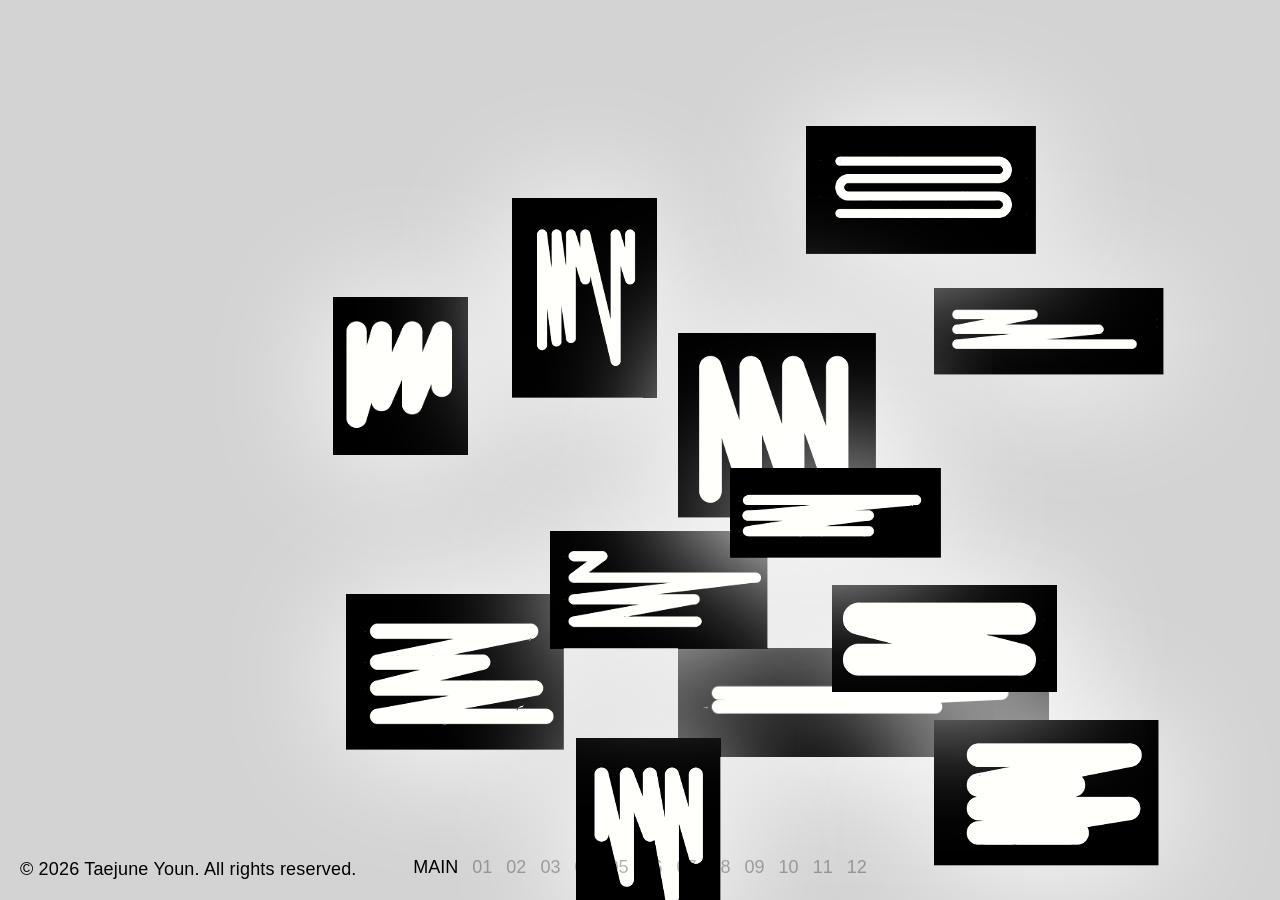
==== commit 8ccc19a1: "Refine responsive main composition lift" ====
--- a/index.html
+++ b/index.html
@@ -62,9 +62,7 @@
 
     .cloud {
       position: absolute;
-      /* Keep the visual cloud above the footer/navigation and optically
-         centred on both wide and short desktop viewports. */
-      inset: -7vh 0 7vh;
+      inset: 0;
       z-index: 2;
       pointer-events: none;
       transform: rotateX(var(--scene-rx, 0deg)) rotateY(var(--scene-ry, 0deg));
@@ -91,7 +89,7 @@
     .molecule-layer {
       position: absolute;
       left: 50%;
-      top: 42%;
+      top: 49%;
       z-index: 1;
       width: min(64vw, 980px);
       height: min(78vh, 820px);
@@ -334,6 +332,13 @@
       }
     }
 
+    /* Taller desktop/tablet windows need optical, rather than mathematical,
+       centring. Wide 16:9 displays retain the original safe composition. */
+    @media (min-width: 821px) and (max-aspect-ratio: 4 / 3) {
+      .cloud { inset: -5vh 0 5vh; }
+      .molecule-layer { top: 44%; }
+    }
+
     @media (max-width: 820px) {
       body { overflow: hidden; }
       .scene {
@@ -344,8 +349,8 @@
       }
       .cloud {
         position: absolute;
-        inset: -5vh 0 5vh;
-        inset: -5svh 0 5svh;
+        inset: -4vh 0 4vh;
+        inset: -4svh 0 4svh;
         display: block;
         min-height: 100svh;
         padding: 0;
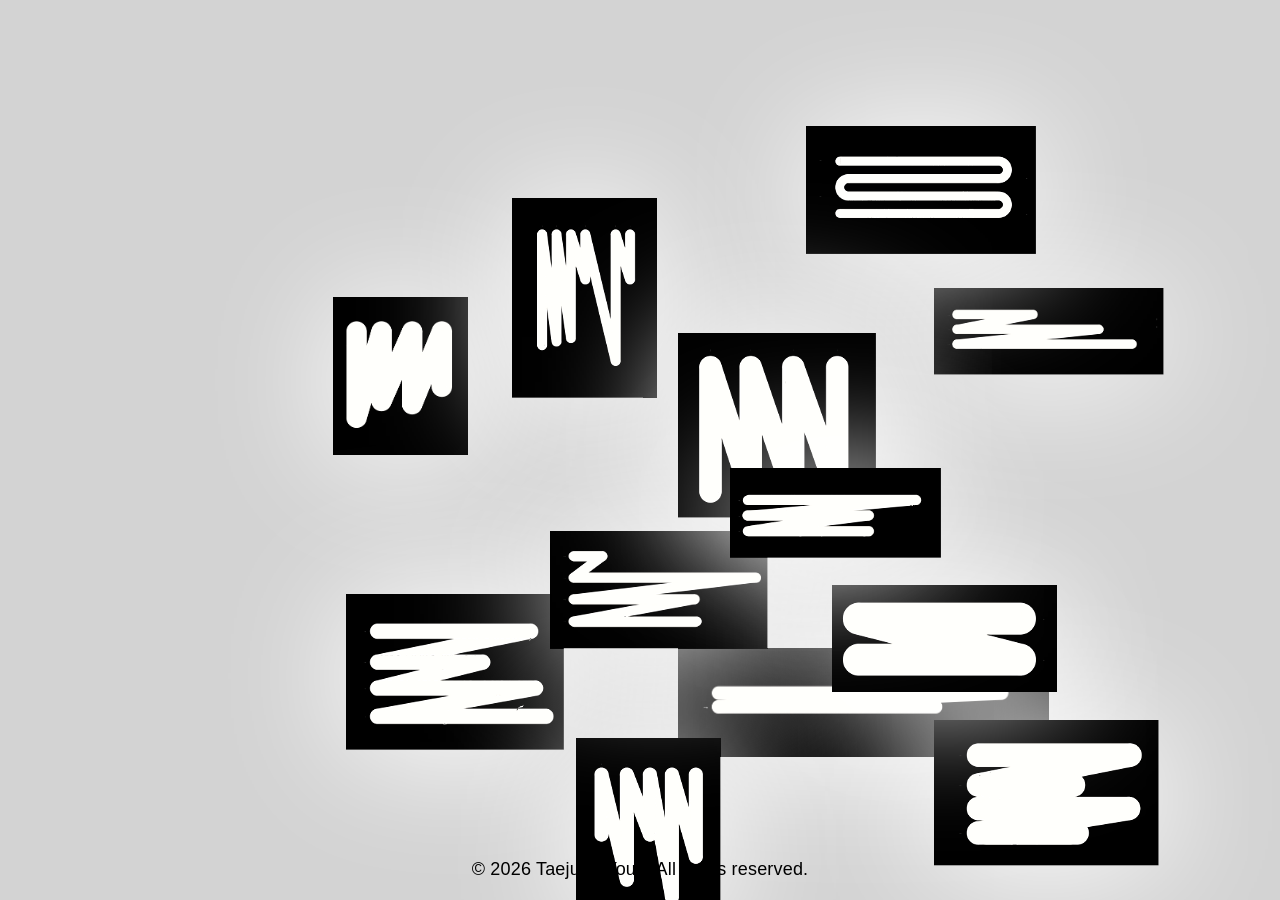
==== commit 55d93827: "Refine main and responsive navigation" ====
--- a/index.html
+++ b/index.html
@@ -170,46 +170,18 @@
       -webkit-user-drag: none;
     }
 
-    .pages {
+    .site-footer {
       position: fixed;
       left: 50%;
-      bottom: 22px;
-      z-index: 200;
-      display: flex;
-      gap: 14px;
-      font-size: 18px;
-      white-space: nowrap;
-      transform: translateX(-50%);
-    }
-
-    .pages a {
-      color: var(--ink);
-      text-decoration: none;
-      opacity: .3;
-      transition: opacity 160ms ease;
-    }
-
-    .pages a + a::before {
-      content: none;
-      margin-right: 0;
-    }
-
-    .pages a.active,
-    .pages a:hover,
-    .pages a:focus-visible {
-      opacity: 1;
-      outline: none;
-    }
-
-    .site-footer {
-      position: fixed;
-      left: 20px;
       bottom: 18px;
       z-index: 200;
+      width: calc(100% - 40px);
       font-size: 18px;
       line-height: 1.4;
       letter-spacing: .01em;
+      text-align: center;
       white-space: nowrap;
+      transform: translateX(-50%);
     }
 
     .site-footer a {
@@ -337,6 +309,9 @@
     @media (min-width: 821px) and (max-aspect-ratio: 4 / 3) {
       .cloud { inset: -5vh 0 5vh; }
       .molecule-layer { top: 44%; }
+      /* The perspective lift is strongest on the highest card. Give that
+         single card a little headroom while the rest of the cloud moves up. */
+      .tile:nth-child(1) { top: calc(var(--y) + 4vh); }
     }
 
     @media (max-width: 820px) {
@@ -389,7 +364,6 @@
         transform: scale(1.035);
       }
       .tile img { box-shadow: 0 4px 70px rgba(255, 255, 255, .86); }
-      .pages { display: none; }
       .site-footer {
         left: 50%;
         bottom: 16px;
@@ -424,15 +398,12 @@
       .tile:nth-child(11) { width: min(19vw, 364px); }
       .tile:nth-child(12) { width: min(58vw, 1110px); }
       .tile img { box-shadow: 0 8px 260px #ffffff; }
-      .pages {
-        bottom: 44px;
-        gap: 28px;
+      .site-footer {
+        left: 50%;
+        bottom: 36px;
+        width: calc(100% - 80px);
         font-size: 36px;
-      }
-      .site-footer {
-        left: 40px;
-        bottom: 36px;
-        font-size: 36px;
+        transform: translateX(-50%);
       }
       .model-tooltip {
         max-width: 620px;
@@ -527,22 +498,6 @@
         <span class="card"><img src="main-12.png" alt="Page 12 preview" draggable="false" decoding="async"></span>
       </a>
     </div>
-
-    <nav class="pages" aria-label="Pages">
-      <a class="active" href="MAIN.html" aria-current="page">MAIN</a>
-      <a href="01.html">01</a>
-      <a href="02.html">02</a>
-      <a href="03.html">03</a>
-      <a href="04.html">04</a>
-      <a href="05.html">05</a>
-      <a href="06.html">06</a>
-      <a href="07.html">07</a>
-      <a href="08.html">08</a>
-      <a href="09.html">09</a>
-      <a href="10.html">10</a>
-      <a href="11.html">11</a>
-      <a href="12.html">12</a>
-    </nav>
 
     <footer class="site-footer">
       © 2026 <a href="https://www.instagram.com/taejun____e/" target="_blank" rel="noopener noreferrer">Taejune Youn</a>. All rights reserved.
